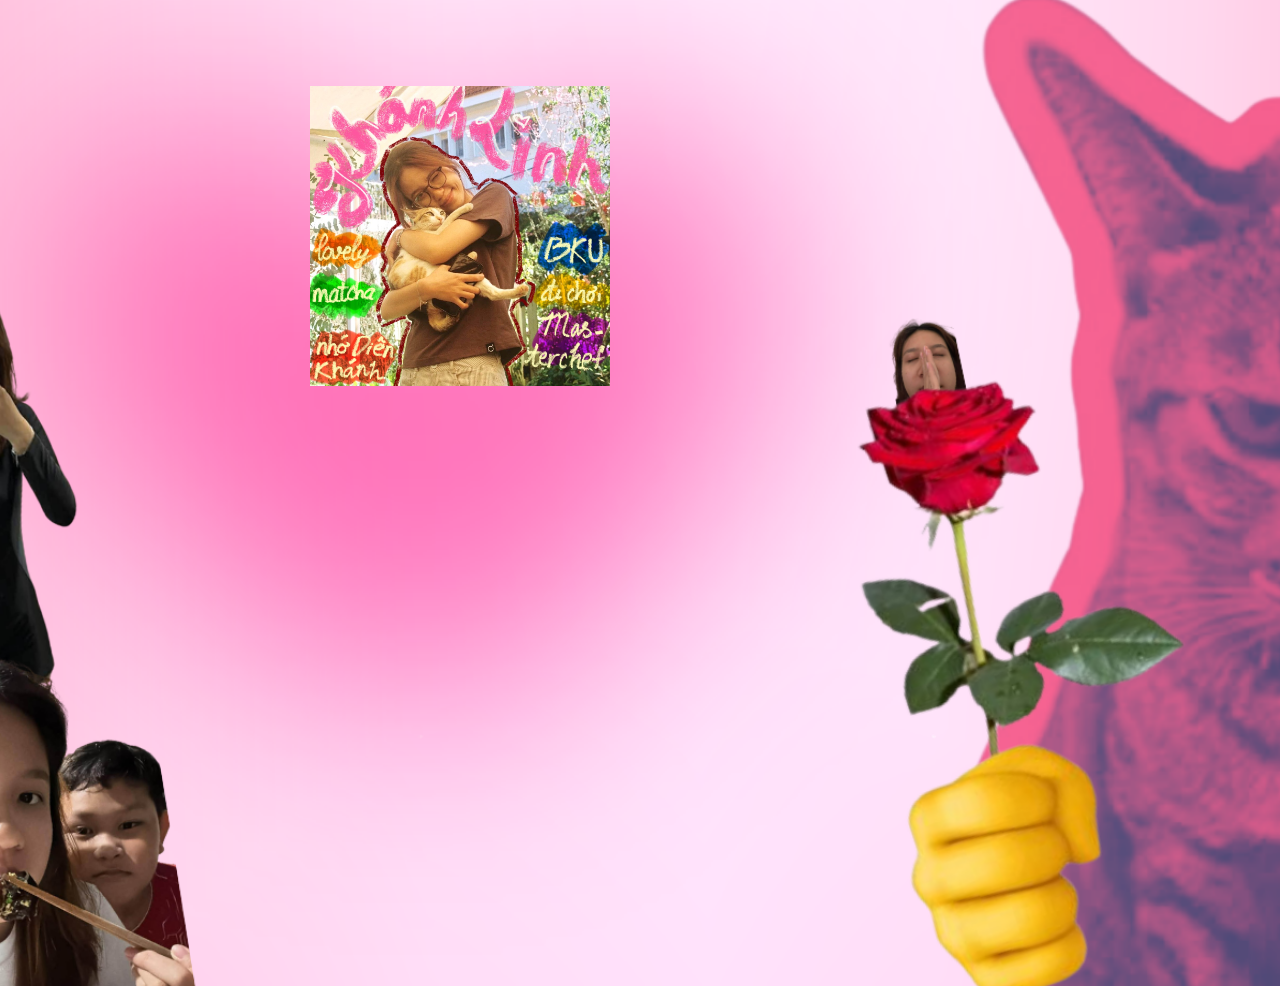
==== trang2.html @ 0784c7cc "html" ====
<!DOCTYPE html>
<html lang="vi">
<head>
    <meta charset="UTF-8">
    <meta name="viewport" content="width=device-width, initial-scale=1.0">
    <title>Chúc mừng bà nha</title>
    <link rel="icon" href="img/icon.png">
    <link rel="stylesheet" href="effect.css">
</head>
<body style="background-image: url('img/back2.png') ; background-repeat: no-repeat; background-size: cover;background-position: center; height: 100vh; margin: 0; overflow: hidden;">
    <div style=" display:flex; margin-left: 310px; margin-top: 86px;">
        <a href="trang2.html"><img  style="width: 300px;height: auto" src="img/linh - hbd.jpg" alt="Bả"></a>
    </div>
</body>
</html>
---- effect.css ----
@keyframes heartbeat {
    0% {
        transform: scale(1);
        animation-timing-function: ease-out;
    }
    10% {
        transform: scale(0.91);
        animation-timing-function: ease-in;
    }
    17% {
        transform: scale(0.98);
        animation-timing-function: ease-out;
    }
    33% {
        transform: scale(0.87);
        animation-timing-function: ease-in;
    }
    45% {
        transform: scale(1);
        animation-timing-function: ease-out;
    }
}

/*Hiệu ứng tim đập*/
.animated-heart {
    width: 180px;  
    height: auto;
    animation: heartbeat 1.5s ease-in-out infinite both;
    cursor: pointer;
    transition: transform 0.3s ease;
}
/*Di chuột vào bánh to ra*/
.animated-heart:hover {
    animation-play-state: paused;
    transform: scale(1.2); 
}


/*GIAO DIỆN MẶC ĐỊNH (MÁY TÍNH)*/
body {
    background-size: cover;
    background-position: center;
}

/* Ảnh bánh kem trên máy tính to hơn */
.animated-heart {
    width: 250px; 
    height: auto;
}


/*GIAO DIỆN CHO ĐIỆN THOẠI*/
@media screen and (max-width: 768px) {
    
   /*Ảnh bánh kem thu nhỏ*/
    .animated-heart {
        width: 140px; 
    }
}
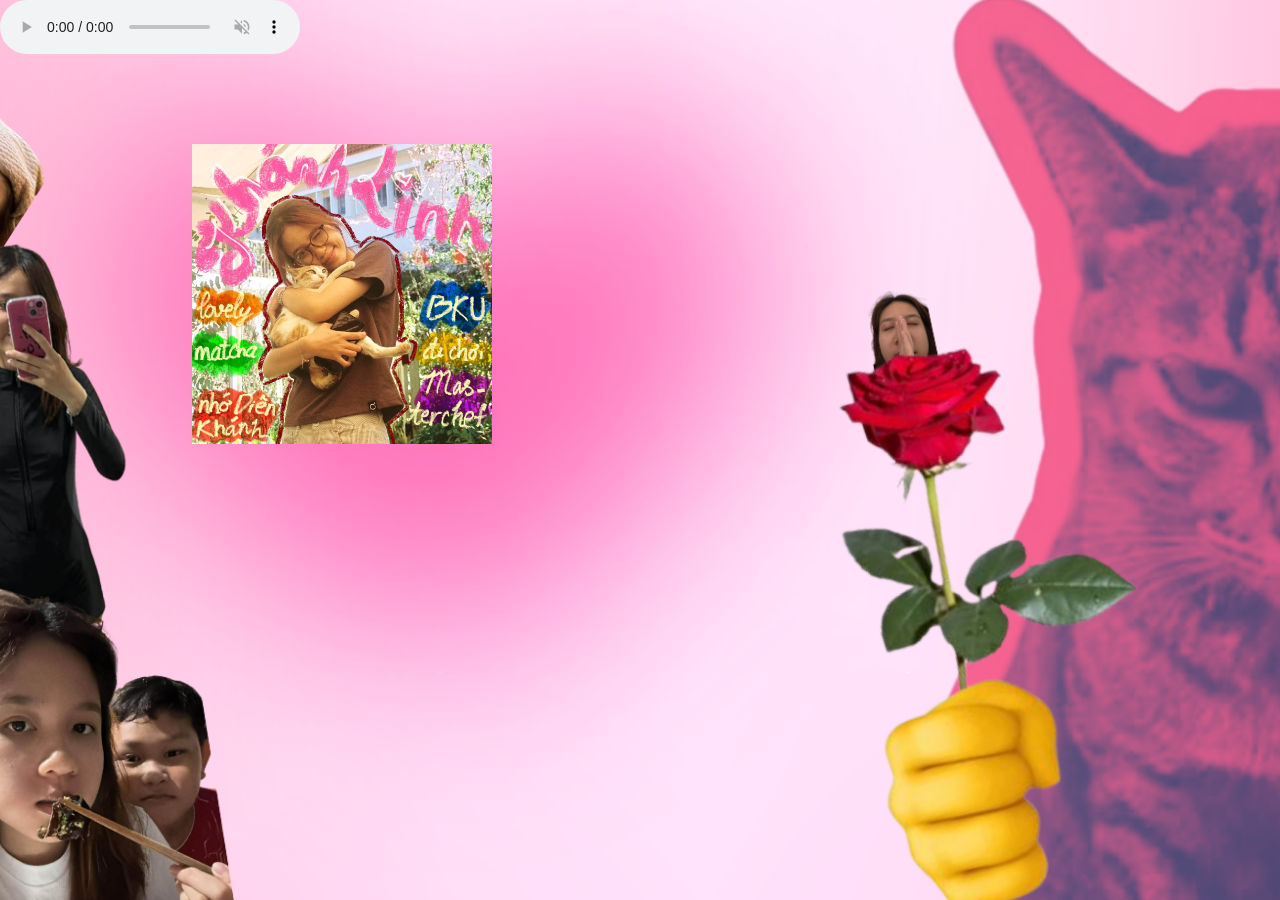
==== commit ef2ea208: "sua css them audio" ====
--- a/trang2.html
+++ b/trang2.html
@@ -6,10 +6,11 @@
     <title>Chúc mừng bà nha</title>
     <link rel="icon" href="img/icon.png">
     <link rel="stylesheet" href="effect.css">
+    <audio src="audio.mp3" autoplay muted controls></audio>
 </head>
 <body style="background-image: url('img/back2.png') ; background-repeat: no-repeat; background-size: cover;background-position: center; height: 100vh; margin: 0; overflow: hidden;">
-    <div style=" display:flex; margin-left: 310px; margin-top: 86px;">
-        <a href="trang2.html"><img  style="width: 300px;height: auto" src="img/linh - hbd.jpg" alt="Bả"></a>
+    <div style=" display:flex; justify-content: flex-start; margin-left: 15%; margin-top: 86px;">
+        <a href="trang2.html"><img  style="width: 300px;height: auto" src="img/linh-hbd.jpg" alt="Bả"></a>
     </div>
 </body>
 </html>
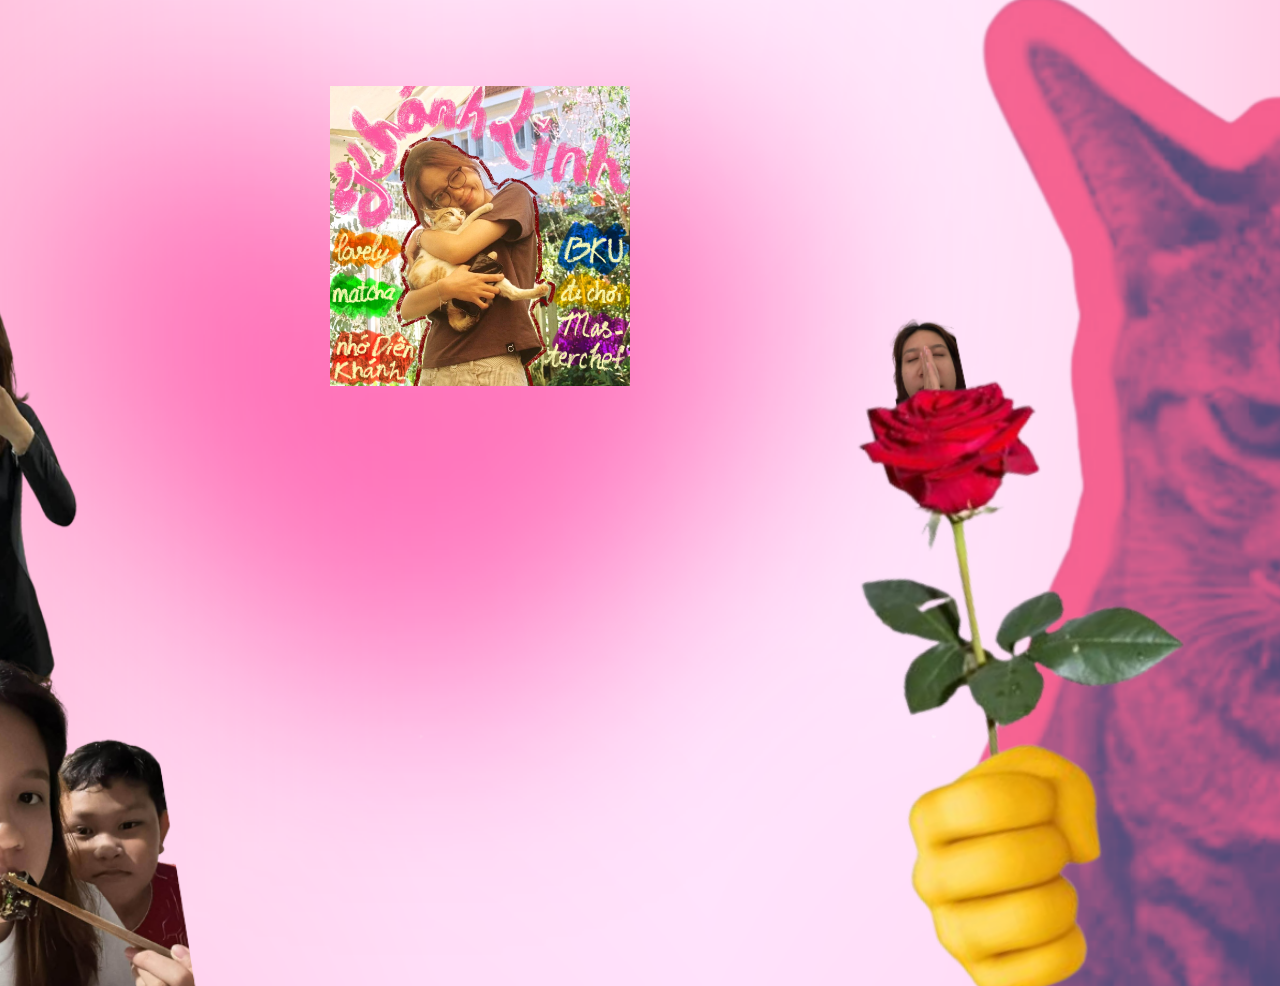
==== commit b6c0a49e: "fix" ====
--- a/trang2.html
+++ b/trang2.html
@@ -6,11 +6,22 @@
     <title>Chúc mừng bà nha</title>
     <link rel="icon" href="img/icon.png">
     <link rel="stylesheet" href="effect.css">
-    <audio src="audio.mp3" autoplay muted controls></audio>
 </head>
 <body style="background-image: url('img/back2.png') ; background-repeat: no-repeat; background-size: cover;background-position: center; height: 100vh; margin: 0; overflow: hidden;">
-    <div style=" display:flex; justify-content: flex-start; margin-left: 15%; margin-top: 86px;">
-        <a href="trang2.html"><img  style="width: 300px;height: auto" src="img/linh-hbd.jpg" alt="Bả"></a>
+    <div class="frameanh">
+        <a href="trang2.html"><img src="img/linh-hbd.jpg"></a>
     </div>
+    <audio loop id="bg-audio"><source src="img/audio.mp3" type="audio/mpeg">
+    </audio>
+
+    <script>
+    document.body.addEventListener("click", function () {
+        var audio = document.getElementById("bg-audio");
+        // Nếu trình duyệt chặn phát âm thanh tự động
+        if (audio.paused) {
+        audio.play();
+        }
+    });
+    </script>
 </body>
 </html>
--- a/effect.css
+++ b/effect.css
@@ -35,7 +35,13 @@
     transform: scale(1.2); 
 }
 
+.frameanh{
+    display:flex; margin-left:330px; margin-top: 86px;
+}
 
+.frameanh img {
+    width: 300px; height: auto;
+}
 /*GIAO DIỆN MẶC ĐỊNH (MÁY TÍNH)*/
 body {
     background-size: cover;
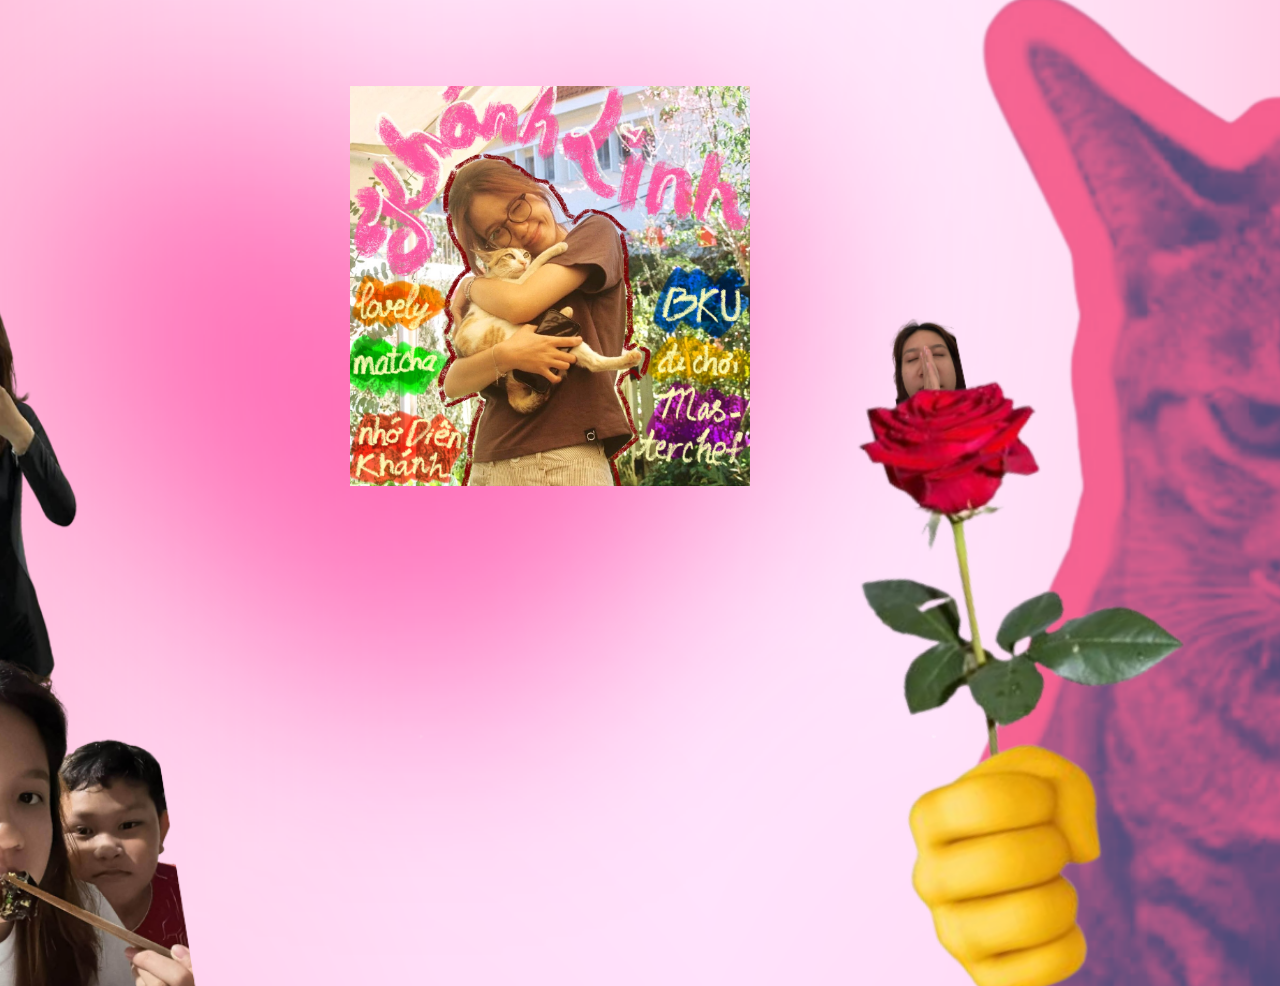
==== commit 77cb7137: "fix audio" ====
--- a/trang2.html
+++ b/trang2.html
@@ -8,20 +8,28 @@
     <link rel="stylesheet" href="effect.css">
 </head>
 <body style="background-image: url('img/back2.png') ; background-repeat: no-repeat; background-size: cover;background-position: center; height: 100vh; margin: 0; overflow: hidden;">
+    <audio id="bg-audio" loop autoplay>
+        <source src="img/audio.mp3" type="audio/mpeg">
+    </audio>
+
+    <script>
+        window.onload = function() {
+            var audio = document.getElementById("bg-audio");
+            var playPromise = audio.play();
+
+            if (playPromise !== undefined) {
+                playPromise.then(function() {
+                }).catch(function(error) {
+                    document.body.addEventListener("click", function() {
+                        audio.play();
+                    }, { once: true }); 
+                });
+            }
+        };
+    </script>
     <div class="frameanh">
         <a href="trang2.html"><img src="img/linh-hbd.jpg"></a>
     </div>
-    <audio loop id="bg-audio"><source src="img/audio.mp3" type="audio/mpeg">
-    </audio>
-
-    <script>
-    document.body.addEventListener("click", function () {
-        var audio = document.getElementById("bg-audio");
-        // Nếu trình duyệt chặn phát âm thanh tự động
-        if (audio.paused) {
-        audio.play();
-        }
-    });
-    </script>
+     
 </body>
 </html>
--- a/effect.css
+++ b/effect.css
@@ -36,11 +36,10 @@
 }
 
 .frameanh{
-    display:flex; margin-left:330px; margin-top: 86px;
+    display:flex; margin-left:350px; margin-top: 86px; 
 }
-
-.frameanh img {
-    width: 300px; height: auto;
+.frameanh img{
+    width: 400px; height: auto;
 }
 /*GIAO DIỆN MẶC ĐỊNH (MÁY TÍNH)*/
 body {
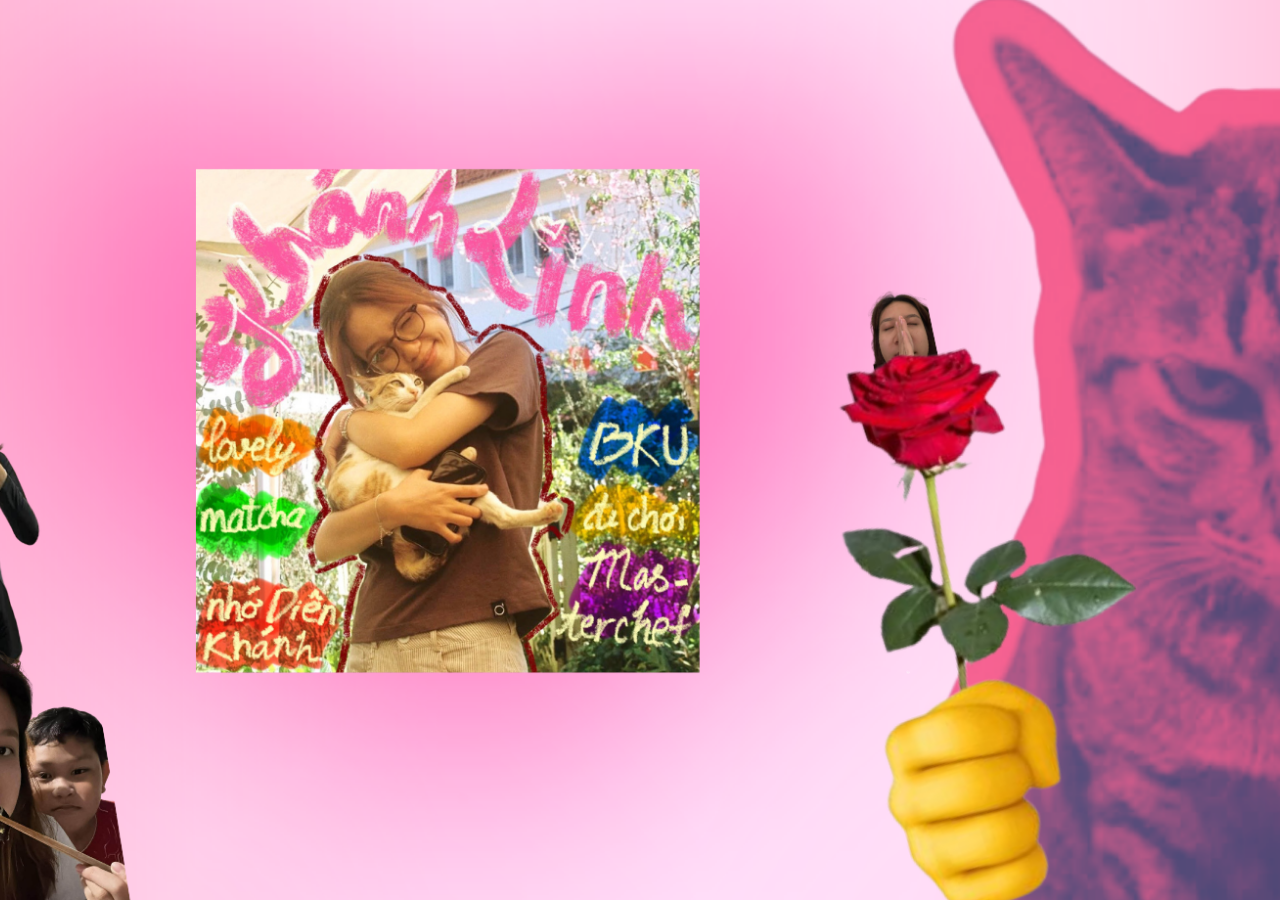
==== commit d272370f: "fix size phone" ====
--- a/trang2.html
+++ b/trang2.html
@@ -7,7 +7,7 @@
     <link rel="icon" href="img/icon.png">
     <link rel="stylesheet" href="effect.css">
 </head>
-<body style="background-image: url('img/back2.png') ; background-repeat: no-repeat; background-size: cover;background-position: center; height: 100vh; margin: 0; overflow: hidden;">
+<body class="bodytrang2">
     <audio id="bg-audio" loop autoplay>
         <source src="img/audio.mp3" type="audio/mpeg">
     </audio>
@@ -27,9 +27,7 @@
             }
         };
     </script>
-    <div class="frameanh">
-        <a href="trang2.html"><img src="img/linh-hbd.jpg"></a>
-    </div>
+    
      
 </body>
 </html>
--- a/effect.css
+++ b/effect.css
@@ -23,7 +23,7 @@
 
 /*Hiệu ứng tim đập*/
 .animated-heart {
-    width: 180px;  
+    width: 250px; 
     height: auto;
     animation: heartbeat 1.5s ease-in-out infinite both;
     cursor: pointer;
@@ -35,13 +35,14 @@
     transform: scale(1.2); 
 }
 
-.frameanh{
-    display:flex; margin-left:350px; margin-top: 86px; 
+img, video {
+    max-width: 100%;
+    height: auto;
 }
-.frameanh img{
-    width: 400px; height: auto;
+* {
+    box-sizing: border-box;
 }
-/*GIAO DIỆN MẶC ĐỊNH (MÁY TÍNH)*/
+/*GIAO DIỆN MẶC ĐỊNH TRANG 1 (MÁY TÍNH)*/
 body {
     background-size: cover;
     background-position: center;
@@ -49,16 +50,45 @@
 
 /* Ảnh bánh kem trên máy tính to hơn */
 .animated-heart {
-    width: 250px; 
     height: auto;
 }
 
 
-/*GIAO DIỆN CHO ĐIỆN THOẠI*/
-@media screen and (max-width: 768px) {
-    
-   /*Ảnh bánh kem thu nhỏ*/
+/*GIAO DIỆN TRANG 1 CHO ĐIỆN THOẠI*/
+@media (max-width: 768px) {
+    body {
+        background-image: url('img/back1dt.png') !important; 
+         
+        background-size: cover !important;      
+        background-position: center !important;
+    }
+
+    /*hình bánh kem nhỏ*/
     .animated-heart {
-        width: 140px; 
+        width: 180px;
+    }
+
+    /* Căn giữa bánh kem */
+    .frameanh {
+        margin-left: 0 !important; 
+        justify-content: center !important;
+        margin-top: 50% !important;  
+    }
+}
+/* GIAO DIỆN TRANG 2 MẶC ĐỊNH*/
+.bodytrang2 {
+    background-image: url('img/back2.png');
+    background-repeat: no-repeat;
+    background-size: cover;
+    background-position: center;
+    height: 100vh;
+    margin: 0;
+    overflow: hidden;
+}
+
+/*GIAO DIỆN TRANG 2 CHO ĐIỆN THOẠI*/
+@media (max-width: 768px) {
+    .body-trang-2 {
+        background-image: url('img/back2-mobile.png') !important; 
     }
 }
